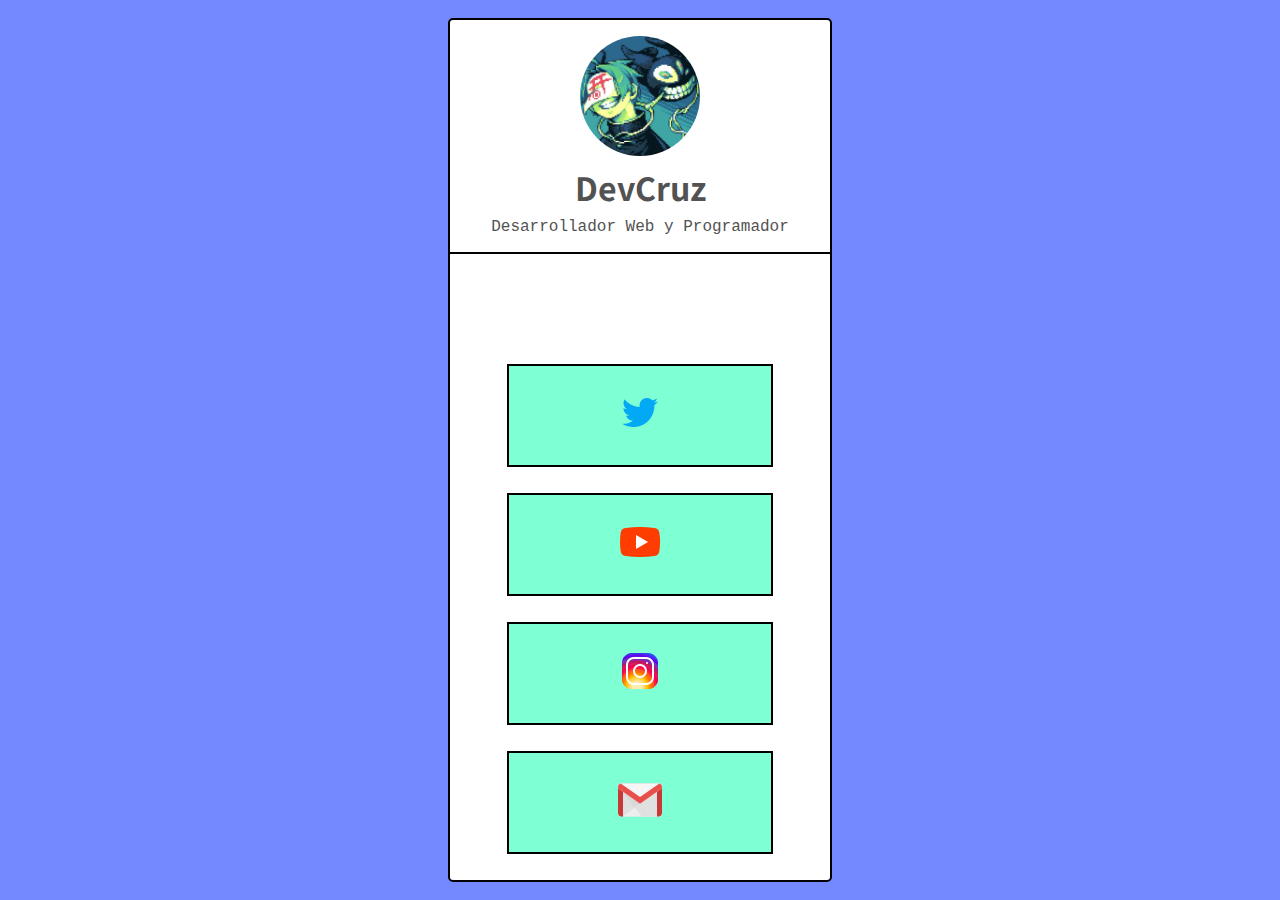
==== redes.html @ cb2f150f "Add files via upload" ====
<!DOCTYPE html>
<html lang="es">
<head>
    <meta charset="UTF-8">
    <meta http-equiv="X-UA-Compatible" content="IE=edge">
    <meta name="viewport" content="width=device-width, initial-scale=1.0">
    <title>DevCruz - Abdiel Castillo Cruz</title>
    <!---ESTILOS CSS---->
    <LINK REL=StyleSheet href="css/redes.css" TYPE="text/css" MEDIA=screen>
    <!--Fuentes--->
    <!--Roboto-->
    <link rel="preconnect" href="https://fonts.googleapis.com">
    <link rel="preconnect" href="https://fonts.gstatic.com" crossorigin>
    <link href="https://fonts.googleapis.com/css2?family=Roboto:wght@300&display=swap" rel="stylesheet">
    <!---Naoto Sans JP--->
    <link rel="preconnect" href="https://fonts.googleapis.com">
    <link rel="preconnect" href="https://fonts.gstatic.com" crossorigin>
    <link href="https://fonts.googleapis.com/css2?family=Noto+Sans+JP:wght@300&family=Roboto:wght@300&display=swap"
        rel="stylesheet">
</head>
<body>
    <div class="grid-contenedor">
        <div class="main">
            <div class="icon">
                <a href="index.html">
                    <img src="img/img-perfil.jpg">
                </a>
                <h1>DevCruz</h1>
                <p>Desarrollador Web y Programador</p>
            </div>

            <div class="botonera">
                <div class="iteam1">
                    <a href="https://twitter.com/A_CruZ_0">
                        <img src="img/iconos/icons8-twitter-48.png">
                    </a>
                </div>
                <div class="iteam2">
                    <a href="https://www.youtube.com/channel/UC5SplORpdw8LHfMeSpYAg6Q">
                        <img src="img/iconos/icons8-youtube-play-48.png">
                    </a>
                </div>
                <div class="iteam3">
                    <a href="https://www.instagram.com/abdiel_trash/?hl=es">
                        <img src="img/iconos/icons8-instagram-48.png">
                    </a>
                </div>
                <div class="iteam4">
                    <a href="https://mail.google.com/mail/u/0/#inbox">
                        <img src="img/iconos/icons8-gmail-48.png">
                    </a>
                </div>
            </div>
        </div>
    </div>
</body>
</html>
---- css/redes.css ----
*{
    margin: 0;
    padding: 0;
}

body{
    background-color: rgb(116, 137, 255);
    color: #525252;
    font-family: 'Noto Sans JP'; /***Noto Sans fonts***/
}
a{
    text-decoration: none;
}

/**** Grid main *****/
.grid-contenedor{
    width: 100vw;
    height: 100vh;
    display: grid;
    grid-template-columns: 35% 30% 35%;
    grid-template-rows: 2% 43% 53% 2%;

}

.grid-contenedor .main{
    grid-column-start: 2;
    grid-column-end: 3;
    grid-row-start: 2;
    grid-row-end: 4;
    border-radius: 5px;
    border: solid 2px black;
    background-color: white;
    display: grid;
    grid-template-columns: 100%;
    grid-template-rows: 40% 60%;
}


.grid-contenedor .main .icon{
    grid-column-start: 1;
    grid-column-end: 2;
    grid-row-start: 1;
    grid-row-end: 2;
    display: inline-block;
    width: 100%;
    justify-content: center;
    padding-top: 1rem;
}
.grid-contenedor .main .icon a{
    text-decoration: none;
    color: black;
    width: 100%;
    display: flex;
    justify-content: center;
    align-items: center;
}
.grid-contenedor .main .icon a img{
    width:120px;
    height:120px;
    border-radius:150px;
    align-items: center;
}
.grid-contenedor .main .icon h1{
    color: #525252;
    font-family: 'Noto Sans JP';
    text-align: center;
    padding-top: 0.5rem;
    padding-bottom: 0.5rem;
}
.grid-contenedor .main .icon p{
    text-align: center;
    padding-bottom: 1rem;
    border-bottom: solid 2px black;
    font-family: 'Courier New', Courier, monospace;
}

/**** Botonera ****/
.grid-contenedor .main .botonera{
    grid-column-start: 1;
    grid-column-end: 2;
    grid-row-start: 2;
    grid-row-end: 3;

    display: grid;
    grid-template-columns: 15% 70% 15% ;
    grid-template-rows: 20% 5% 20% 5% 20% 5% 20% 5%;
}
.grid-contenedor .botonera .iteam1{
    grid-column-start: 2;
    grid-column-end: 3;
    grid-row-start: 1;
    grid-row-end: 2;
    background-color: aquamarine;
    display: flex;
    justify-content: center;
    align-items: center;
    border: solid 2px black;
}
.grid-contenedor .botonera .iteam2{
    grid-column-start: 2;
    grid-column-end: 3;
    grid-row-start: 3;
    grid-row-end: 4;
    background-color: aquamarine;
    display: flex;
    justify-content: center;
    align-items: center;
    border: solid 2px black;
}
.grid-contenedor .botonera .iteam3{
    grid-column-start: 2;
    grid-column-end: 3;
    grid-row-start: 5;
    grid-row-end: 6;
    background-color: aquamarine;
    display: flex;
    justify-content: center;
    align-items: center;
    border: solid 2px black;
}
.grid-contenedor .botonera .iteam4{
    grid-column-start: 2;
    grid-column-end: 3;
    grid-row-start: 7;
    grid-row-end: 8;
    background-color: aquamarine;
    display: flex;
    justify-content: center;
    align-items: center;
    border: solid 2px black;
}
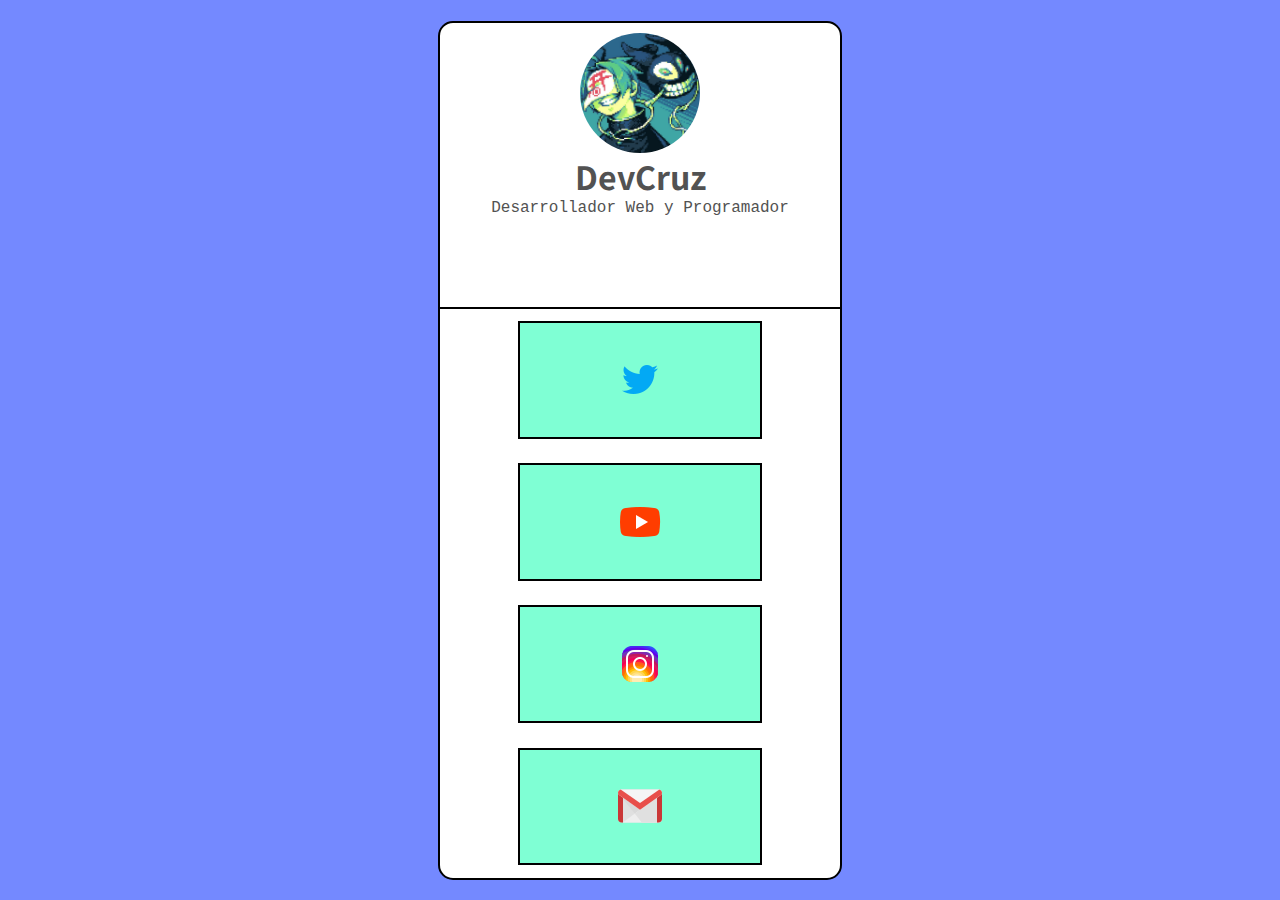
==== commit 3468f4f1: "Add files via upload" ====
--- a/redes.html
+++ b/redes.html
@@ -19,37 +19,37 @@
         rel="stylesheet">
 </head>
 <body>
-    <div class="grid-contenedor">
-        <div class="main">
-            <div class="icon">
+    <div class="contenedor">
+        <div class="grid-main">
+            <div class="perfil">
                 <a href="index.html">
-                    <img src="img/img-perfil.jpg">
+                <img src="img/img-perfil.jpg">
                 </a>
                 <h1>DevCruz</h1>
                 <p>Desarrollador Web y Programador</p>
             </div>
+            <div class="item1">
+                <a href="#">
+                    <img src="img/iconos/icons8-twitter-48.png">
+                </a>
+            </div> 
 
-            <div class="botonera">
-                <div class="iteam1">
-                    <a href="https://twitter.com/A_CruZ_0">
-                        <img src="img/iconos/icons8-twitter-48.png">
-                    </a>
-                </div>
-                <div class="iteam2">
-                    <a href="https://www.youtube.com/channel/UC5SplORpdw8LHfMeSpYAg6Q">
-                        <img src="img/iconos/icons8-youtube-play-48.png">
-                    </a>
-                </div>
-                <div class="iteam3">
-                    <a href="https://www.instagram.com/abdiel_trash/?hl=es">
-                        <img src="img/iconos/icons8-instagram-48.png">
-                    </a>
-                </div>
-                <div class="iteam4">
-                    <a href="https://mail.google.com/mail/u/0/#inbox">
-                        <img src="img/iconos/icons8-gmail-48.png">
-                    </a>
-                </div>
+            <div class="item2">
+                <a href="#">
+                    <img src="img/iconos/icons8-youtube-play-48.png">
+                </a>
+            </div>
+
+            <div class="item3">
+                <a href="#">
+                    <img src="img/iconos/icons8-instagram-48.png">
+                </a>
+            </div>
+
+            <div class="item4">
+                <a href="#">
+                    <img src="img/iconos/icons8-gmail-48.png">
+                </a>
             </div>
         </div>
     </div>
--- a/css/redes.css
+++ b/css/redes.css
@@ -12,120 +12,116 @@
     text-decoration: none;
 }
 
-/**** Grid main *****/
-.grid-contenedor{
-    width: 100vw;
+.contenedor{
+    display: flex;
+    justify-content: center;
+    align-items: center;
     height: 100vh;
-    display: grid;
-    grid-template-columns: 35% 30% 35%;
-    grid-template-rows: 2% 43% 53% 2%;
-
 }
 
-.grid-contenedor .main{
-    grid-column-start: 2;
-    grid-column-end: 3;
-    grid-row-start: 2;
-    grid-row-end: 4;
-    border-radius: 5px;
+.contenedor .grid-main{
+    width: 400px;
+    height: 95%;
     border: solid 2px black;
+    border-radius: 15px;
     background-color: white;
+
     display: grid;
-    grid-template-columns: 100%;
-    grid-template-rows: 40% 60%;
+    grid-template-columns: 1fr;
+    grid-template-rows: repeat(5,auto);
+    grid-template-areas: "perfil"
+                        "btn1"
+                        "btn2"
+                        "btn3"
+                        "btn4";
+}
+
+.contenedor .grid-main .perfil{
+    border-bottom: solid 2px black;
+    grid-area: perfil;
+}
+.contenedor .grid-main .perfil a{
+    text-decoration: none;
+    width: 100%;
+    display: flex;
+    justify-content: center;
+    margin-top: 10px;
+}
+.contenedor .grid-main .perfil a img{
+    width:120px;
+    height:120px;
+    border-radius:150px;
+}
+.contenedor .grid-main .perfil  h1{
+    text-align: center;
+}
+.contenedor .grid-main .perfil  p{
+    text-align: center;
+    font-family: 'Courier New', Courier, monospace;
 }
 
 
-.grid-contenedor .main .icon{
-    grid-column-start: 1;
-    grid-column-end: 2;
-    grid-row-start: 1;
-    grid-row-end: 2;
-    display: inline-block;
-    width: 100%;
+.contenedor .grid-main .item1{
+    grid-area: btn1;
+    display: flex;
+    align-items: center;
     justify-content: center;
-    padding-top: 1rem;
 }
-.grid-contenedor .main .icon a{
-    text-decoration: none;
-    color: black;
-    width: 100%;
+.contenedor .grid-main .item1 a{ 
+    width: 60%;
+    height: 80%;
+    border: solid 2px black;
     display: flex;
     justify-content: center;
     align-items: center;
-}
-.grid-contenedor .main .icon a img{
-    width:120px;
-    height:120px;
-    border-radius:150px;
-    align-items: center;
-}
-.grid-contenedor .main .icon h1{
-    color: #525252;
-    font-family: 'Noto Sans JP';
-    text-align: center;
-    padding-top: 0.5rem;
-    padding-bottom: 0.5rem;
-}
-.grid-contenedor .main .icon p{
-    text-align: center;
-    padding-bottom: 1rem;
-    border-bottom: solid 2px black;
-    font-family: 'Courier New', Courier, monospace;
+    background-color: aquamarine;
 }
 
-/**** Botonera ****/
-.grid-contenedor .main .botonera{
-    grid-column-start: 1;
-    grid-column-end: 2;
-    grid-row-start: 2;
-    grid-row-end: 3;
-
-    display: grid;
-    grid-template-columns: 15% 70% 15% ;
-    grid-template-rows: 20% 5% 20% 5% 20% 5% 20% 5%;
+.contenedor .grid-main .item2{
+    grid-area: btn2;
+    display: flex;
+    align-items: center;
+    justify-content: center;
 }
-.grid-contenedor .botonera .iteam1{
-    grid-column-start: 2;
-    grid-column-end: 3;
-    grid-row-start: 1;
-    grid-row-end: 2;
-    background-color: aquamarine;
+.contenedor .grid-main .item2 a{ 
+    width: 60%;
+    height: 80%;
+    border: solid 2px black;
     display: flex;
     justify-content: center;
     align-items: center;
+    background-color: aquamarine;
+}
+
+.contenedor .grid-main .item3{
+    grid-area: btn3;
+    display: flex;
+    align-items: center;
+    justify-content: center;
+
+}
+.contenedor .grid-main .item3 a{ 
+    width: 60%;
+    height: 80%;
     border: solid 2px black;
-}
-.grid-contenedor .botonera .iteam2{
-    grid-column-start: 2;
-    grid-column-end: 3;
-    grid-row-start: 3;
-    grid-row-end: 4;
-    background-color: aquamarine;
     display: flex;
     justify-content: center;
     align-items: center;
+    background-color: aquamarine;
+}
+
+.contenedor .grid-main .item4{
+    grid-area: btn4;
+    display: flex;
+    align-items: center;
+    justify-content: center;
+}
+.contenedor .grid-main .item4 a{ 
+    width: 60%;
+    height: 80%;
     border: solid 2px black;
-}
-.grid-contenedor .botonera .iteam3{
-    grid-column-start: 2;
-    grid-column-end: 3;
-    grid-row-start: 5;
-    grid-row-end: 6;
-    background-color: aquamarine;
     display: flex;
     justify-content: center;
     align-items: center;
-    border: solid 2px black;
-}
-.grid-contenedor .botonera .iteam4{
-    grid-column-start: 2;
-    grid-column-end: 3;
-    grid-row-start: 7;
-    grid-row-end: 8;
     background-color: aquamarine;
-    display: flex;
-    justify-content: center;
-    align-items: center;
-    border: solid 2px black;
 }